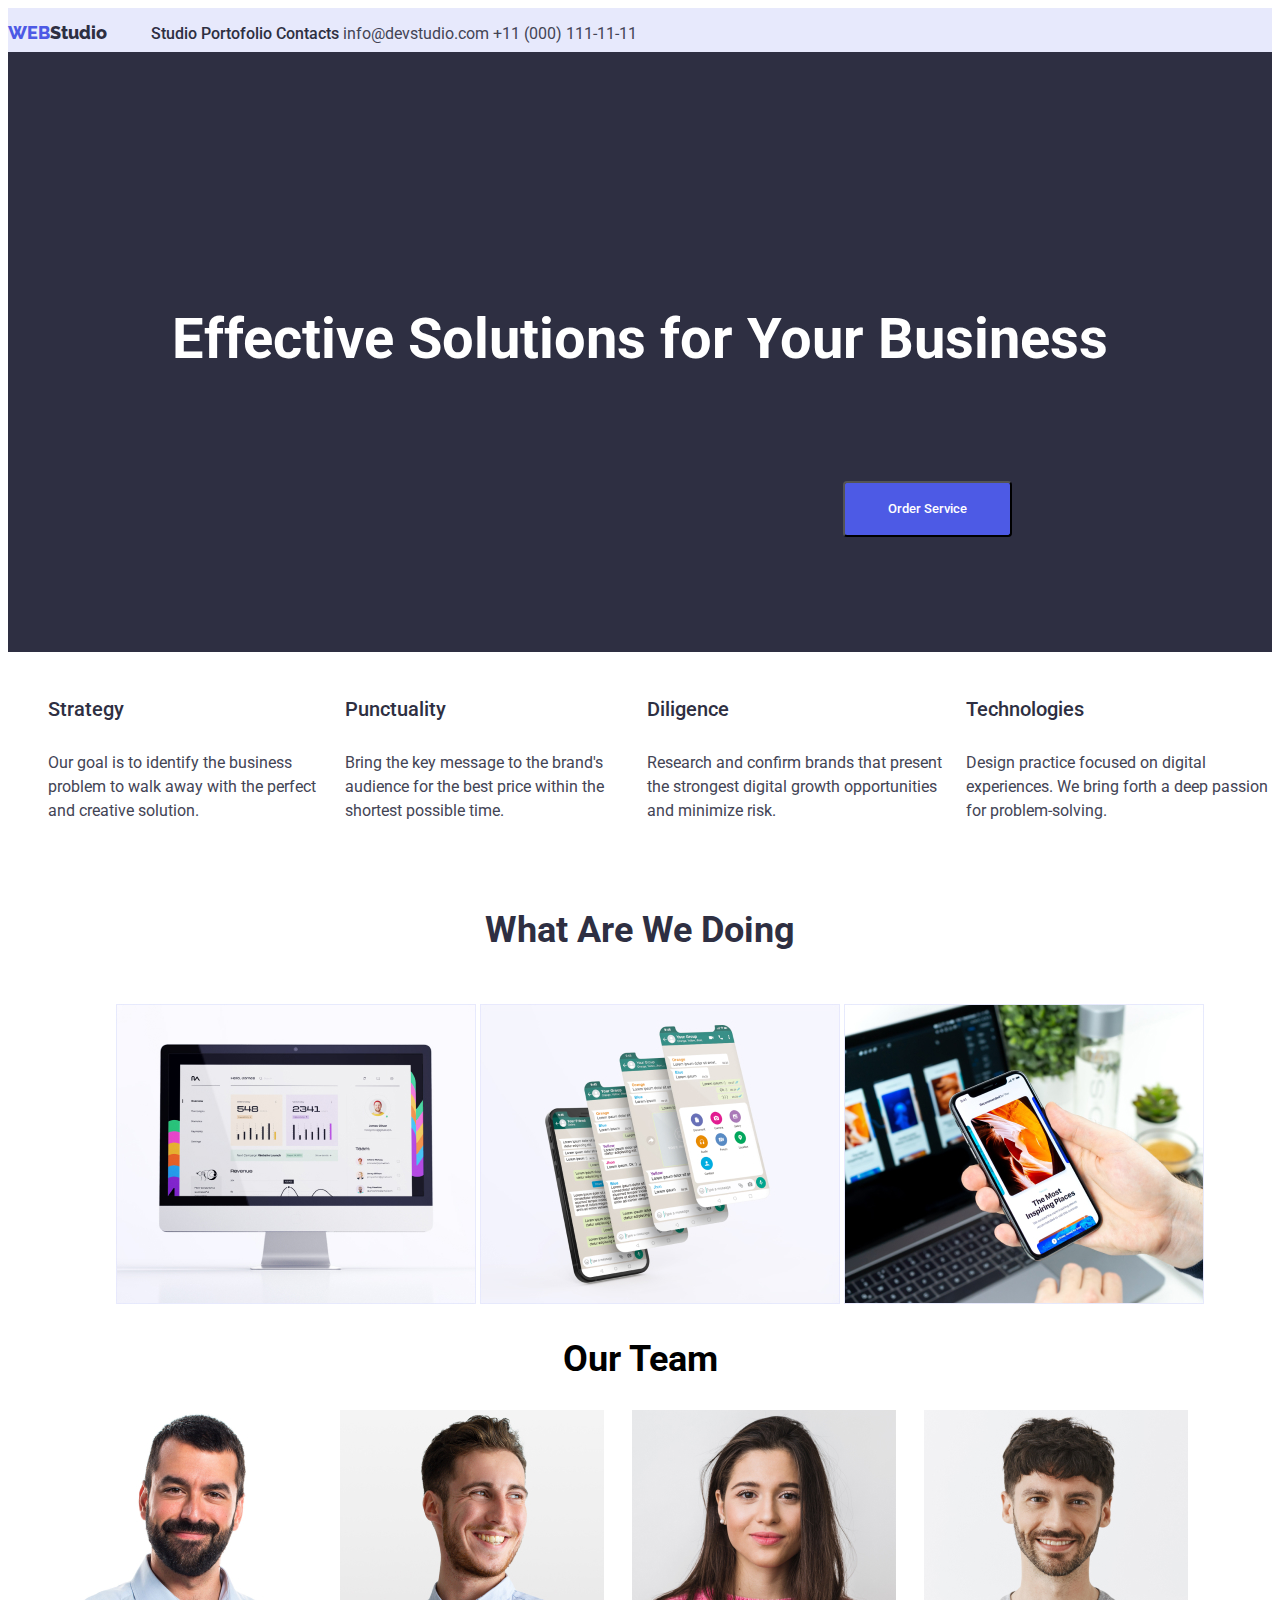
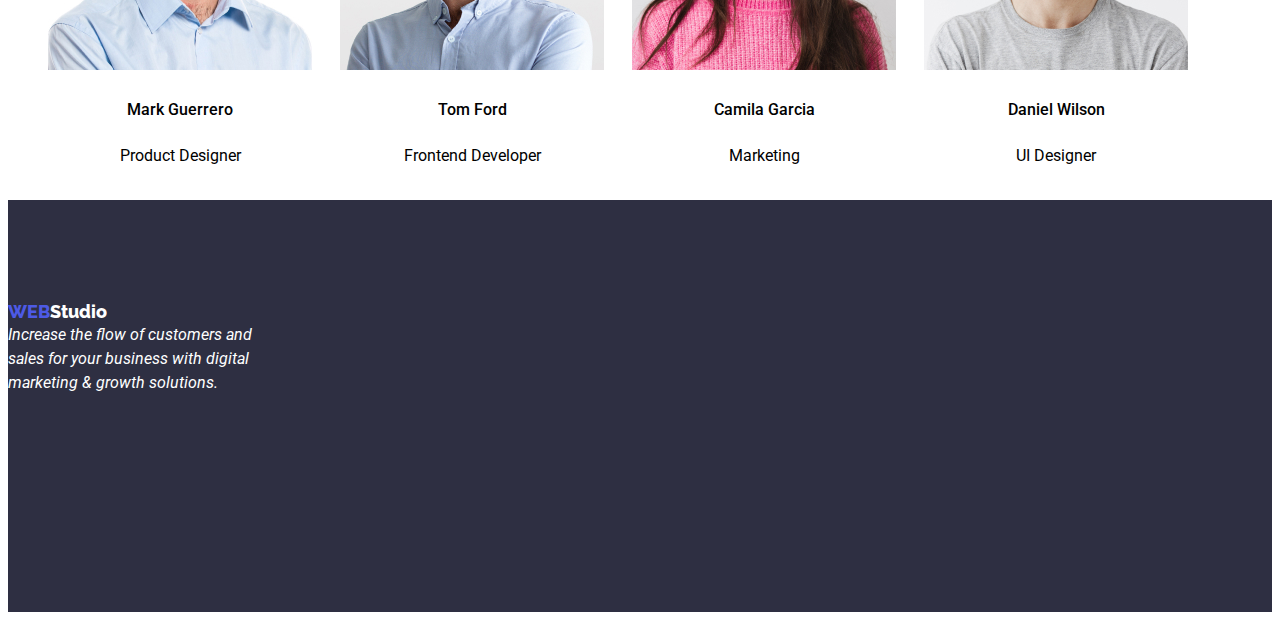
==== index.html @ 928545d5 "Initial commit" ====
<!DOCTYPE html>
<html>
<head>
<meta charset="UTF-8">
<meta name="viewport" content="width=device-width, initial-scale=1.0">
<title>Web Studio</title>
<link rel="preconnect" href="https://fonts.googleapis.com">
<link rel="preconnect" href="https://fonts.gstatic.com" crossorigin>
<link
    href="https://fonts.googleapis.com/css2?family=Raleway:ital,wght@0,100..900;1,100..900&family=Roboto:ital,wght@0,100;0,300;0,400;0,500;0,700;0,900;1,100;1,300;1,400;1,500;1,700;1,900&display=swap"
    rel="stylesheet">
<link rel="stylesheet" href="./styles/styles.css">

</head>

<body>
    <!-- Navbar section -->
    <header class="global-header">
        <a href="index.html" class="logo">Studio</a>
        <nav class="nav-bar">
            <ul class="nav-list">
                <li><a href="index.html">Studio</a></li>
                <li><a href="portofolio.html">Portofolio</a> </li>
                <li><a href="contacts.html">Contacts</a> </li>
            </ul>
        </nav>

        <a href="mailto:info@devstudio.com">info@devstudio.com</a>
        <a href="tel:+11(000)111-11-11">+11 (000) 111-11-11</a>
    </header>

    <main>
        <!-- Hero section -->
        <section class="hero-section">
            <h1>Effective Solutions
                for Your Business</h1>
            <button type="button" class="order-service">Order Service</button>
        </section>
        <!-- Section strenghts -->
        <section>
            <ul class="description-tab">
                <li>
                    <h4>Strategy</h4>
                    <p>
                        Our goal is to identify the business
                        problem to walk away with the perfect and creative solution.
                    </p>
                </li>
                <li>
                    <h4>Punctuality</h4>
                    <p>Bring the key message to the brand's audience for the best price within the shortest possible
                        time.
                    </p>
                </li>
                <li>
                    <h4>Diligence</h4>
                    <p>Research and confirm brands that present the strongest digital growth opportunities and minimize
                        risk.</p>
                </li>
                <li>
                    <h4>Technologies</h4>
                    <p>Design practice focused on digital experiences. We bring forth a deep passion for
                        problem-solving.
                    </p>
                </li>
            </ul>
        </section>

   

    <!--What are we doing-->
<section>
    <h2 class="what-we-do">What Are We Doing</h2>
    <ul class="what-we-do-pics">
        <li><img src="images/img 1.jpg" alt="Imagine 1" width="360"></li>
        <li><img src="images/img 2.jpg" alt="Imagine 2" width="360"></li>
        <li><img src="images/img 3.jpg" alt="Imagine 3" width="360"></li>

    </ul>
</section>

<!--Our Team Section-->

    <section>
        <h2 class="our-team">Our Team</h2>
        <ul class="our-team-pics">
            <li>
                <img src="images/Team Card 1.jpg" alt="An image of the product designer" width="264">
                <h4>Mark Guerrero</h4>
                <p>Product Designer</p>
            </li>
            <li>
                <img src="images/Team Card 2.jpg" alt="An image of the frontend developer" width="264">
                <h4>Tom Ford</h4>
                <p>Frontend Developer</p>
            </li>
            <li>
                <img src="images/Team Card 3.jpg" alt="An image of one of the marketing employees" width="264">
                <h4>Camila Garcia</h4>
                <p>Marketing</p>
            </li>
            <li>
                <img src="images/Team Card 4.jpg" alt="An image of the ux designer" width="264">
                <h4>Daniel Wilson</h4>
                <p>UI Designer</p>
            </li>
        </ul>
    </section>
    </main>

        <!--Footer Section-->
    
<footer class="footer">
    <a href="index.html" class="logo-footer">Studio</a>
    <address class="address">Increase the flow of customers and <br> sales for your business with digital <br>
        marketing & growth solutions.
    </address>
</footer>
</body>

</html>
---- styles/styles.css ----
:root {
    --subtitle-color: #2E2F42;
    --text-color: #434455;
    --title-font-family: "Roboto",
        sans-serif;
    --logo-font-family: "Raleway",
        sans-serif;

    button[type="button"] {
        cursor: pointer;
    }

    .logo::before {
        content: "WEB";
        color: #4D5AE5;
        font-family: var(--logo-font-family);
        font-weight: 800;
        font-size: 18px;
    }

    .logo {
        font-family: var(--logo-font-family);
        font-weight: 800;
        color: #2E2F42;
        line-height: 1, 31;
        font-size: 18px;
    }
}

a {
    text-decoration: none;
}

body {
    font-family: var(--title-font-family);
}

h1,
h2 {
    font-weight: 700;
}

h4 {
    font-weight: 500;
}

/* NAV STYLING */
.nav-bar {
    list-style: none;
    font-weight: 500;
    color: var(--subtitle-color);
    display: inline-block;
}

.nav-list li {
    list-style: none;
    display: inline-block;
    line-height: 1, 5;
}

[href$=".html"]:hover {
    color: #404BBF;
}

[href$=".html"]:focus {
    color: #404BBF;
}

/* PHONE AND EMAIL COLOR */
.global-header>a {
    color: var(--text-color);
    line-height: 1.5;
}

.global-header>a:hover {
    color: #404BBF;
}

.global-header>a:focus {
    color: #404BBF;
}

/* Background color for hero section */
.hero-section {
    background-color: #2E2F42;
    height: 600px;
}

.hero-section>h1 {
    color: #ffffff;
    text-align: center;
    padding-top: 182px;
    font-size: 56px;
    line-height: 3.75;
}

.global-header {
    background-color: #E7E9FC;
    border: 1px;
    margin-bottom: -45px;
}

[href$=".html"] {
    color: var(--subtitle-color);
}

.order-service {
    font-family: var(--title-font-family);
    font-weight: 500;
    background-color: #4D5AE5;
    border-radius: 4px;
    width: 169px;
    height: 56px;
    text-align: center;
    color: #ffffff;
    margin-left: 835px;
    font-weight: 500;
    line-height: 1.5;
}

.order-service:hover {
    background-color: #E7E9FC;
    color: #4D5AE5;
}

.description-tab {
    list-style: none;
    line-height: 1.5;
    display: inline-flex;
}

.description-tab>li>h4 {
    color: var(--subtitle-color);
    font-size: 20px;
}

.description-tab>li>p {
    color: var(--text-color);
}

.what-we-do {
    text-align: center;
    color: var(--subtitle-color);
    line-height: 2.5;
    font-size: 36px;
}

.what-we-do-pics {
    list-style: none;
    text-align: center
}

.what-we-do-pics li {
    display: inline-block;
}

.our-team {
    text-align: center;
    font-size: 36px;
}

.our-team-pics {
    list-style: none;
    line-height: 1.5;
}

.our-team-pics>li {
    text-align: center;
    display: inline-block;
    padding-right: 24px;
    align-items: center;
}

.address {
    line-height: 1.5;
    color: #ffffff;
}

.footer {
    background-color: #2E2F42;
    height: 312px;
    padding-top: 100px;
}

.logo-footer::before {
    content: "WEB";
    color: #4D5AE5;
    font-family: var(--logo-font-family);
    font-weight: 800;
    font-size: 18px;
}

.logo-footer {
    font-family: var(--logo-font-family);
    font-weight: 800;
    color: #ffffff;
    line-height: 1.31;
    font-size: 18px;
}

/* Portofolio only */
.portofolio-buttons {
    text-align: center;
}

.portofolio-buttons>li {
    list-style: none;
}

/* Image list */

.portofolio-list-one {
    list-style: none;
    display: flex;
}

.portofolio-list-one>li>h4 {
    color: var(--subtitle-color);
    font-size: 20px;
    line-height: 1.5;
}

.portofolio-list-one>li>p {
    color: var(--text-color);
    line-height: 1.5;
}

.portofolio-list-two {
    list-style: none;
    display: flex;
}

.portofolio-list-two>li>h4 {
    color: var(--subtitle-color);
    font-size: 20px;
    line-height: 1.5;
}

.portofolio-list-two>li>p {
    color: var(--text-color);
    line-height: 1.5;
}

.portofolio-list-three {
    list-style: none;
    display: flex;
}

.portofolio-list-three>li>h4 {
    color: var(--subtitle-color);
    font-size: 20px;
    line-height: 1.5;
}

.portofolio-list-three>li>p {
    color: var(--text-color);
    line-height: 1.5;
}

.filters {
    margin-top: 50px;
}

.all-button {
    font-family: var(--title-font-family);
    text-align: center;
    background-color: #E7E9FC;
    width: 69px;
    height: 48px;
    border-radius: 4px;
    border: 1px;
    padding: 12px, 24px;
    color: #4D5AE5;
    font-weight: 500;
    font-size: 16px;
    line-height: 1.5;
}

.all-button:hover {
    background-color: #404BBF;
    color: #ffffff;
}

.web-button {
    font-family: var(--title-font-family);
    text-align: center;
    background-color: #E7E9FC;
    width: 116px;
    height: 48px;
    border-radius: 4px;
    border: 1px;
    padding: 12px, 24px;
    color: #4D5AE5;
    font-weight: 500;
    font-size: 16px;
    line-height: 1.5;
}

.web-button:hover {
    background-color: #404BBF;
    color: #ffffff;
}

.app-button {
    font-family: var(--title-font-family);
    text-align: center;
    background-color: #E7E9FC;
    width: 78px;
    height: 48px;
    border-radius: 4px;
    border: 1px;
    padding: 12px, 24px;
    color: #4D5AE5;
    font-weight: 500;
    font-size: 16px;
    line-height: 1.5;
}

.app-button:hover {
    background-color: #404BBF;
    color: #ffffff;
}

.design-button {
    font-family: var(--title-font-family);
    text-align: center;
    background-color: #E7E9FC;
    width: 101px;
    height: 48px;
    border-radius: 4px;
    border: 1px;
    padding: 12px, 24px;
    color: #4D5AE5;
    font-weight: 500;
    font-size: 16px;
    line-height: 1.5;
}

.design-button:hover {
    background-color: #404BBF;
    color: #ffffff;
}

.marketing-button {
    font-family: var(--title-font-family);
    text-align: center;
    background-color: #E7E9FC;
    width: 126px;
    height: 48px;
    border-radius: 4px;
    border: 1px;
    padding: 12px, 24px;
    color: #4D5AE5;
    font-weight: 500;
    font-size: 16px;
    line-height: 1.5;
}

.marketing-button:hover {
    background-color: #404BBF;
    color: #ffffff;
}
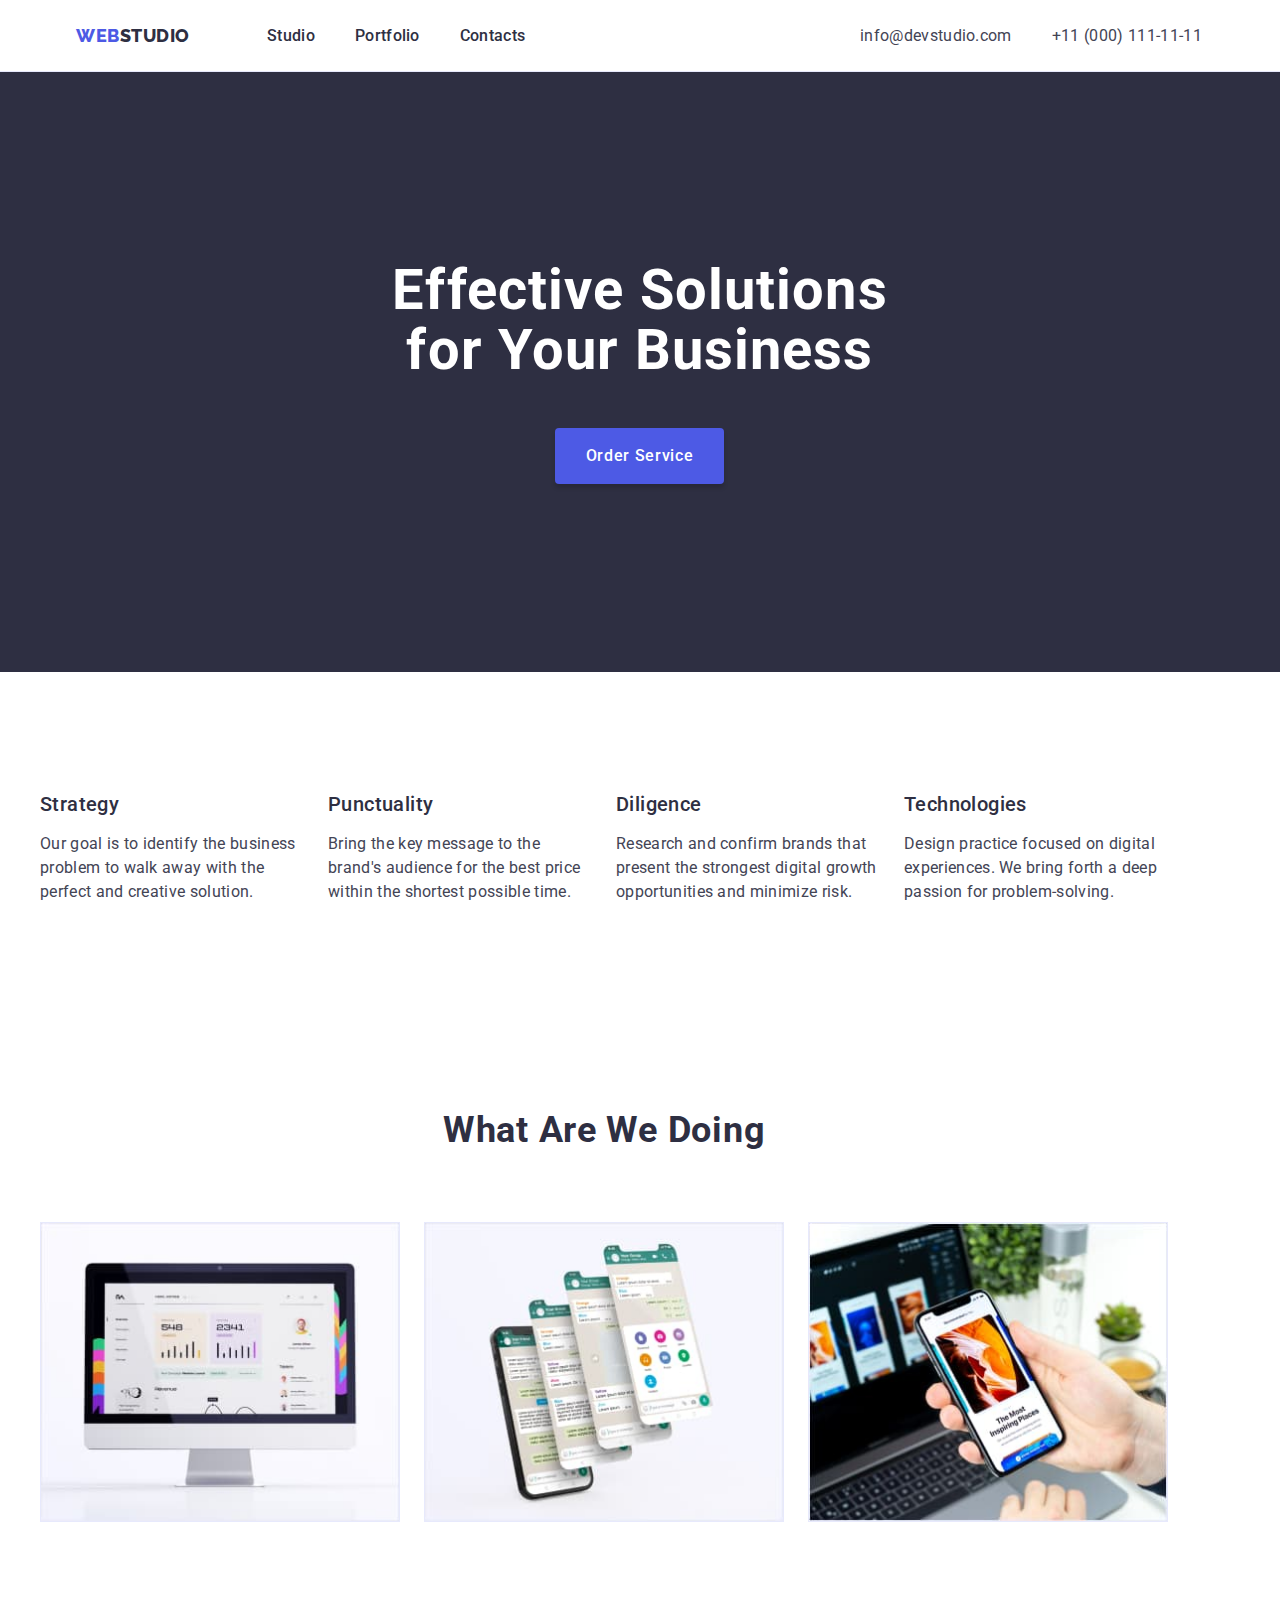
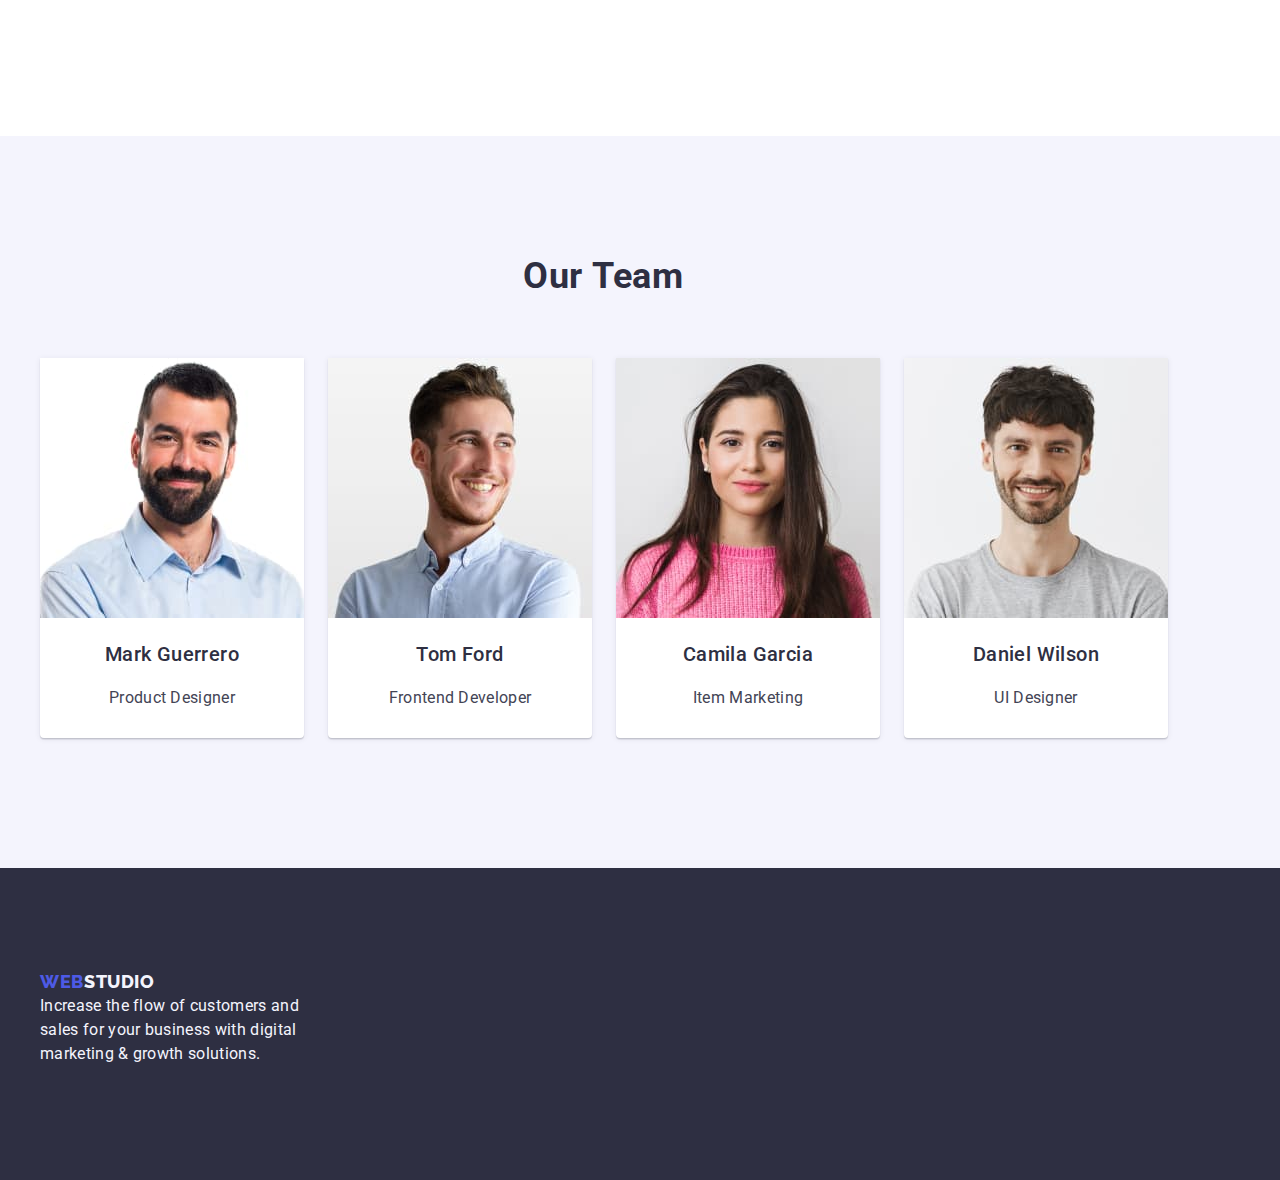
==== commit d654ec7a: "Summary (required)" ====
--- a/index.html
+++ b/index.html
@@ -1,121 +1,240 @@
 <!DOCTYPE html>
-<html>
-<head>
-<meta charset="UTF-8">
-<meta name="viewport" content="width=device-width, initial-scale=1.0">
-<title>Web Studio</title>
-<link rel="preconnect" href="https://fonts.googleapis.com">
-<link rel="preconnect" href="https://fonts.gstatic.com" crossorigin>
-<link
-    href="https://fonts.googleapis.com/css2?family=Raleway:ital,wght@0,100..900;1,100..900&family=Roboto:ital,wght@0,100;0,300;0,400;0,500;0,700;0,900;1,100;1,300;1,400;1,500;1,700;1,900&display=swap"
-    rel="stylesheet">
-<link rel="stylesheet" href="./styles/styles.css">
-
-</head>
-
-<body>
-    <!-- Navbar section -->
-    <header class="global-header">
-        <a href="index.html" class="logo">Studio</a>
-        <nav class="nav-bar">
-            <ul class="nav-list">
-                <li><a href="index.html">Studio</a></li>
-                <li><a href="portofolio.html">Portofolio</a> </li>
-                <li><a href="contacts.html">Contacts</a> </li>
-            </ul>
-        </nav>
-
-        <a href="mailto:info@devstudio.com">info@devstudio.com</a>
-        <a href="tel:+11(000)111-11-11">+11 (000) 111-11-11</a>
+<html lang="en">
+  <head>
+    <meta charset="UTF-8" />
+    <meta name="viewport" content="width=device-width, initial-scale=1.0" />
+    <link
+      rel="stylesheet"
+      href="https://cdnjs.cloudflare.com/ajax/libs/modern-normalize/1.0.0/modern-normalize.min.css"
+    />
+    <link rel="preconnect" href="https://fonts.googleapis.com" />
+    <link rel="preconnect" href="https://fonts.gstatic.com" crossorigin />
+    <link
+      href="https://fonts.googleapis.com/css2?family=Roboto:wght@400;500;700;900&display=swap"
+      rel="stylesheet"
+    />
+    <link rel="preconnect" href="https://fonts.googleapis.com" />
+    <link rel="preconnect" href="https://fonts.gstatic.com" crossorigin />
+    <link
+      rel="stylesheet"
+      href="https://cdnjs.cloudflare.com/ajax/libs/modern-normalize/2.0.0/modern-normalize.min.css"
+      integrity="sha512-4xo8blKMVCiXpTaLzQSLSw3KFOVPWhm/TRtuPVc4WG6kUgjH6J03IBuG7JZPkcWMxJ5huwaBpOpnwYElP/m6wg=="
+      crossorigin="anonymous"
+      referrerpolicy="no-referrer"
+    />
+    <link
+      href="https://fonts.googleapis.com/css2?family=Raleway:wght@800&display=swap"
+      rel="stylesheet"
+    />
+    <link rel="stylesheet" type="text/css" href="./css/styles.css" />
+    <title>Homework#2</title>
+  </head>
+  <body class="body">
+    <!-- Top Line -->
+
+    <header>
+      <section class="top-line">
+        <div class="container">
+          <span class="logo">
+            <a class="web-logo" href="index.html" type="button">WEB</a>
+            <a class="studio-logo" href="index.html" type="button">STUDIO</a>
+          </span>
+          <nav>
+            <span class="nav-menu">
+              <a class="nav-studio" href="index.html" type="button">Studio</a>
+              <a class="nav-portfolio" href="portfolio.html" type="button"
+                >Portfolio</a
+              >
+              <a class="nav-contacts" href="" type="button">Contacts</a>
+            </span>
+          </nav>
+          <span class="email-phone">
+            <a href="" class="email">info@devstudio.com</a>
+            <a href="" class="phone">+11 (000) 111-11-11</a>
+          </span>
+        </div>
+      </section>
     </header>
-
     <main>
-        <!-- Hero section -->
-        <section class="hero-section">
-            <h1>Effective Solutions
-                for Your Business</h1>
-            <button type="button" class="order-service">Order Service</button>
-        </section>
-        <!-- Section strenghts -->
-        <section>
-            <ul class="description-tab">
-                <li>
-                    <h4>Strategy</h4>
-                    <p>
-                        Our goal is to identify the business
-                        problem to walk away with the perfect and creative solution.
-                    </p>
-                </li>
-                <li>
-                    <h4>Punctuality</h4>
-                    <p>Bring the key message to the brand's audience for the best price within the shortest possible
-                        time.
-                    </p>
-                </li>
-                <li>
-                    <h4>Diligence</h4>
-                    <p>Research and confirm brands that present the strongest digital growth opportunities and minimize
-                        risk.</p>
-                </li>
-                <li>
-                    <h4>Technologies</h4>
-                    <p>Design practice focused on digital experiences. We bring forth a deep passion for
-                        problem-solving.
-                    </p>
-                </li>
-            </ul>
-        </section>
-
-   
-
-    <!--What are we doing-->
-<section>
-    <h2 class="what-we-do">What Are We Doing</h2>
-    <ul class="what-we-do-pics">
-        <li><img src="images/img 1.jpg" alt="Imagine 1" width="360"></li>
-        <li><img src="images/img 2.jpg" alt="Imagine 2" width="360"></li>
-        <li><img src="images/img 3.jpg" alt="Imagine 3" width="360"></li>
-
-    </ul>
-</section>
-
-<!--Our Team Section-->
-
-    <section>
-        <h2 class="our-team">Our Team</h2>
-        <ul class="our-team-pics">
-            <li>
-                <img src="images/Team Card 1.jpg" alt="An image of the product designer" width="264">
-                <h4>Mark Guerrero</h4>
-                <p>Product Designer</p>
-            </li>
-            <li>
-                <img src="images/Team Card 2.jpg" alt="An image of the frontend developer" width="264">
-                <h4>Tom Ford</h4>
-                <p>Frontend Developer</p>
-            </li>
-            <li>
-                <img src="images/Team Card 3.jpg" alt="An image of one of the marketing employees" width="264">
-                <h4>Camila Garcia</h4>
-                <p>Marketing</p>
-            </li>
-            <li>
-                <img src="images/Team Card 4.jpg" alt="An image of the ux designer" width="264">
-                <h4>Daniel Wilson</h4>
-                <p>UI Designer</p>
-            </li>
-        </ul>
-    </section>
+      <!-- hero image -->
+
+      <section title="hero-image" class="hero-image">
+        <div class="container">
+          <section class="section94px">
+            <h1 class="hero-title">
+              Effective Solutions<br />
+              for Your Business
+            </h1>
+            <div class="button">
+              <button type="button" class="order-service">Order Service</button>
+            </div>
+          </section>
+        </div>
+      </section>
+
+      <!-- Section 1 & 2 -->
+      <section class="section1-2">
+        <div class="container">
+          <section class="section94px">
+            <section class="section1" title="Section1">
+              <span class="feature1">
+                <h3 class="strategy">Strategy</h3>
+                <p class="text-strategy">
+                  Our goal is to identify the business problem to walk away with
+                  the perfect and creative solution.
+                </p>
+              </span>
+              <span class="feature2">
+                <h3 class="punctuality">Punctuality</h3>
+                <p class="text-punctuality">
+                  Bring the key message to the brand's audience for the best
+                  price within the shortest possible time.
+                </p>
+              </span>
+              <span class="feature3">
+                <h3 class="diligence">Diligence</h3>
+                <p class="text-diligence">
+                  Research and confirm brands that present the strongest digital
+                  growth opportunities and minimize risk.
+                </p>
+              </span>
+              <span class="feature4">
+                <h3 class="tehnologies">Technologies</h3>
+                <p class="text-tehnologies">
+                  Design practice focused on digital experiences. We bring forth
+                  a deep passion for problem-solving.
+                </p>
+              </span>
+            </section>
+
+            <!-- Section 2 -->
+
+            <section title="Section2" class="section2">
+              <h2 class="Section2-title">What are we doing</h2>
+              <div class="technology-pictures">
+                <div class="img-1">
+                  <img
+                    class="size-pictures"
+                    src="./images/1.jpg"
+                    alt="Rectangle-71"
+                    width="360"
+                    height="300"
+                  />
+                </div>
+                <div class="img-2">
+                  <img
+                    class="size-pictures"
+                    src="./images/2.jpg"
+                    alt="Rectangle-71"
+                    width="360"
+                    height="300"
+                  />
+                </div>
+                <div class="img-3">
+                  <img
+                    class="size-pictures"
+                    src="./images/3.jpg"
+                    alt="Rectangle-71"
+                    width="360"
+                    height="300"
+                  />
+                </div>
+              </div>
+            </section>
+          </section>
+        </div>
+      </section>
+
+      <!-- Section 3 -->
+
+      <section class="section3" title="section3">
+        <div class="container">
+          <section class="section94px">
+            <div class="title1">
+              <h2 class="our-team">Our Team</h2>
+            </div>
+            <div class="pepole">
+              <ul>
+                <li class="team-card1">
+                  <img
+                    class="img"
+                    src="./images/4.jpg"
+                    alt="Mark-Guerrero"
+                    width="264"
+                    height="260"
+                  />
+                  <h3 class="name">Mark Guerrero</h3>
+                  <p class="job-description">Product Designer</p>
+                </li>
+              </ul>
+              <ul>
+                <li class="team-card2">
+                  <img
+                    class="img"
+                    src="./images/5.jpg"
+                    alt="Tom-Ford"
+                    width="264"
+                    height="260"
+                  />
+                  <h3 class="name">Tom Ford</h3>
+                  <p class="job-description">Frontend Developer</p>
+                </li>
+              </ul>
+              <ul>
+                <li class="team-card3">
+                  <img
+                    class="img"
+                    src="./images/6.jpg"
+                    alt="Camila-Garcia"
+                    width="264"
+                    height="260"
+                  />
+                  <h3 class="name">Camila Garcia</h3>
+                  <p class="job-description">Item Marketing</p>
+                </li>
+              </ul>
+              <ul>
+                <li class="team-card4">
+                  <img
+                    class="img"
+                    src="./images/7.jpg"
+                    alt="Daniel-Wilson"
+                    width="264"
+                    height="260"
+                  />
+                  <h3 class="name">Daniel Wilson</h3>
+                  <p class="job-description">UI Designer</p>
+                </li>
+              </ul>
+            </div>
+          </section>
+        </div>
+      </section>
     </main>
 
-        <!--Footer Section-->
-    
-<footer class="footer">
-    <a href="index.html" class="logo-footer">Studio</a>
-    <address class="address">Increase the flow of customers and <br> sales for your business with digital <br>
-        marketing & growth solutions.
-    </address>
-</footer>
-</body>
-
+    <!-- Footer -->
+
+    <footer>
+      <section class="footer">
+        <div class="container">
+          <section class="section94px">
+            <div class="logo-text">
+              <span class="logo-footer">
+                <a class="web-footer" href="index.html" type="button">WEB</a>
+                <a class="studio-footer" href="index.html" type="button"
+                  >STUDIO</a
+                >
+              </span>
+              <div class="text-footer">
+                <p class="text5">
+                  Increase the flow of customers and sales for your business
+                  with digital marketing & growth solutions.
+                </p>
+              </div>
+            </div>
+          </section>
+        </div>
+      </section>
+    </footer>
+  </body>
 </html>
--- a/css/styles.css
+++ b/css/styles.css
@@ -0,0 +1,726 @@
+.body{
+background: #fff;
+}
+ul,a, h1,h3{
+    padding-inline-start: 94px 0px;
+}
+
+.container{
+    width: 1200px;
+    position: absolute;
+    display: flex;
+    left: 50%;
+    transform: translate( -50%);
+    justify-content: center;
+    
+}
+
+.section94px{
+    padding: 94px 0px;
+    /* height: auto; */
+}
+
+.top-line>.container {
+    height: 72px;
+}
+
+.hero-image>.container{
+height: 600px;
+}
+
+/*NAV MENU -- TOP LINE*/
+
+.top-line{
+width: auto;
+height: 72px;
+background: #fff;
+border-bottom: 1px solid #e7e9fc;
+display: flex;
+align-items: center;
+/* position: fixed; */
+
+}
+
+.logo{
+padding-top: 24px;
+display: flex;
+align-items: center;
+justify-content: flex-start;
+flex-direction: row;
+gap: 0px;
+width: 115px;
+height: 48px;
+position: relative;
+}
+
+.web-logo{
+font-family: "Raleway", sans-serif;
+font-weight: 800;
+font-size: 18px;
+line-height: 21px; 
+line-height: 1.16667;
+letter-spacing: 0.03em;
+text-transform: uppercase;
+color: #4d5ae5;
+
+}
+
+.studio-logo{
+font-family: "Raleway", sans-serif;
+font-weight: 800;
+font-size: 18px;
+line-height: 21px; 
+line-height: 1.16667;
+letter-spacing: 0.03em;
+text-transform: uppercase;
+color: #2e2f42;
+}
+    
+.nav-menu{
+display: flex;
+align-items: flex-start;
+justify-content: flex-start;
+flex-direction: row;
+gap: 40px;
+width: 337px;
+height: 48px;
+padding-left: 76px;
+padding-top: 24px;
+}
+
+.nav-studio, .nav-portfolio, .nav-contacts {
+font-family: "Roboto", sans-serif;
+font-weight: 500;
+font-size: 16px;
+line-height: 24px;
+line-height: 1.5;
+letter-spacing: 0.02em;
+color: #2e2f42;
+}
+
+.email-phone{
+align-items: flex-start;
+justify-content: flex-start;
+flex-direction: row;
+width: 676px;
+height: 48px;
+display: flex;
+position: relative;
+padding-left: 332px;
+padding-top: 24px;
+}
+
+.email{
+font-family: "Roboto", sans-serif;
+font-weight: 400;
+font-size: 16px;
+line-height: 24px; 
+line-height: 1.5;
+letter-spacing: 0.02em;
+color: #434455;
+}
+
+.phone{
+font-family: "Roboto", sans-serif;
+font-weight: 400;
+font-size: 16px;
+line-height: 24px; 
+line-height: 1.5;
+letter-spacing: 0.02em;
+color: #434455;
+padding-left: 40px;
+}
+
+.top-line a:hover,
+header.top-line a:focus {
+color: rgb(0, 0, 255);
+}
+
+a {
+text-decoration: none;
+}
+
+/* --HERO IMAGE-- */
+
+.hero-image{
+width: auto;
+height: 600px;
+background: var(--NAVY-BLUE, #2E2F42);
+flex-shrink: 0; 
+ 
+}
+
+.hero-image>.container{
+    display: block;
+}
+
+.button {
+/* display: flex; */
+width: 684px;
+height: 104px;
+padding-top: 48px;
+padding-left: 515px;
+padding-bottom: 150px;
+
+}
+
+
+
+.order-service {
+font-family: "Roboto", sans-serif;
+font-weight: 500;
+font-size: 16px;
+font-style: normal;
+line-height: 24px;
+letter-spacing: 0.04em;
+color: var(--WHITE, #FFF);
+background: #4d5ae5;
+border: none;
+cursor: pointer;
+border-radius: 4px;
+gap: 10px;
+box-shadow: 0 4px 4px 0 rgba(0, 0, 0, 0.15);
+align-items: center;
+justify-content: center;
+width: 169px;
+height: 56px;
+}
+
+.hero-title{  
+margin: 0px; 
+font-family: "Roboto", sans-serif;
+font-weight: 700;
+font-size: 56px;
+font-style: normal;
+line-height: 60px;
+letter-spacing: 0.02em;
+text-align: center;
+color: var(--WHITE, #FFF);
+padding-top: 94px;
+}
+
+/*SECTION 1 & 2*/
+
+.section1-2{
+    height: 1064px;
+    width: auto;
+    padding-bottom:26px;
+}
+
+.section1-2>.container{
+    display: block;
+} 
+
+.section1{
+width: 1128px;
+height: 224px;
+padding-top: 26px;
+
+display: flex;
+}
+
+.feature1, .feature2, .feature3, .feature4{
+align-items: flex-start;
+justify-content: flex-start;
+flex-direction: column;
+gap: 8px;
+width: 264px;
+height: 104px;
+}
+
+.feature2,
+.feature3,
+.feature4{
+margin-left: 24px;
+}
+
+.strategy, .punctuality, .diligence, .tehnologies{
+font-family: "Roboto", sans-serif;
+font-weight: 500;
+font-size: 20px;
+font-style: normal;
+line-height: 24px; 
+letter-spacing: 0.02em;
+color: var(--NAVY-BLUE, #2E2F42);
+margin: 0px; 
+}
+
+.text-strategy,
+.text-punctuality,
+.text-diligence,
+.text-tehnologies{
+font-family: "Roboto", sans-serif;
+font-weight: 400;
+font-size: 16px;
+font-style: normal;
+line-height: 24px; 
+letter-spacing: 0.02em;
+color: var(--SLATE, #434455); 
+}
+
+/*SECTION 2*/
+
+.section2{
+width: 1128px;
+height: 652px;
+flex-shrink: 0;
+padding-top: 120px;
+
+padding: bottom 26px;   
+}
+
+.Section2-title{
+font-family: "Roboto", sans-serif;
+font-weight: 1103;
+font-size: 36px;
+font-style: normal;
+line-height: 40px; 
+letter-spacing: 0.02em;
+text-transform: capitalize;
+margin: 0px;
+color: var(--NAVY-BLUE, #2E2F42);
+padding-left: 403px;
+}
+
+.technology-pictures{
+width: 1128px;
+height: 372px;
+display: flex; 
+padding-top: 72px;      
+}
+
+.img-1, .img-2, .img-3{
+display: flex;
+align-items: flex-start;
+justify-content: flex-start;
+flex-direction: column;
+gap: 0px;
+width: 360px;
+height: 300px;
+}
+
+.img-2,
+.img-3{
+margin-left: 24px;
+}
+
+.size-pictures{
+border: 1px solid #e7e9fc;
+width: 360px;
+height: 300px;
+}
+
+/*SECTION 3 */
+
+.section3{
+width: auto;
+height: 732px;
+background: #f4f4fd;
+flex-shrink: 0;
+
+}
+
+.section3>.container{
+    display: block;
+    height: 732px;
+}
+
+.title1{
+display: flex;
+Width: 647px; 
+Height: 40px;
+padding-top: 26px;
+padding-left: 483px;
+}
+
+.our-team{
+font-family: "Roboto", sans-serif;
+font-weight: 700;
+font-size: 36px;
+font-style: normal;
+line-height: 40px; 
+letter-spacing: 0.02em;
+color: var(--NAVY-BLUE, #2E2F42);
+position: absolute;
+margin: 0px;
+}
+
+.pepole{
+width: 1128px;
+height: 452px;
+display: flex;
+padding-top: 72px;
+
+}
+
+ul {
+padding: 0;
+}
+
+.team-card1, .team-card2, .team-card3, .team-card4{ 
+list-style-type: none;
+align-items: center;
+justify-content: center;
+flex-direction: column;
+gap: 32px;
+border-radius: 0 0 4px 4px;
+padding: 0px 0px 32px 0px;
+width: 264px;
+height: 380px;
+box-shadow: 0 2px 1px 0 rgba(46, 47, 66, 0.08), 0 1px 1px 0 rgba(46, 47, 66, 0.16), 0 1px 6px 0 rgba(46, 47, 66, 0.08);
+background: #fff;   
+}
+
+.team-card2,
+.team-card3,
+.team-card4{
+margin-left: 24px;
+}
+
+.img{
+width: 264px;
+height: 260px;
+background: url(<path-to-image>), lightgray -97.034px -0.927px / 181.897% 251.37% no-repeat;  
+}
+
+
+.name{
+font-family: "Roboto", sans-serif;
+font-weight: 500;
+font-size: 20px;
+font-style: normal;
+line-height: 24px; 
+letter-spacing: 0.02em;
+text-align: center;
+color: var(--NAVY-BLUE, #2E2F42);   
+}
+
+.job-description{
+font-family: "Roboto", sans-serif;
+font-weight: 400;
+font-size: 16px;
+font-style: normal;
+line-height: 24px; 
+letter-spacing: 0.02em;
+text-align: center;
+color: var(--SLATE, #434455);
+}
+
+.section3 h3:hover,
+.section3 h3:focus,
+.section3 p:hover,
+.section3 p:focus {
+color: rgb(0, 0, 255);
+cursor: pointer;
+}
+
+/*FOOTER*/
+
+.footer{
+width: 100%;
+height: 312px;
+background: #2e2f42;
+flex-shrink: 0;
+}
+.footer>.container{
+    display: block;
+    height: 312px;
+}
+
+.logo-text{
+width: 264px;
+height: 118.5px;
+flex-shrink: 0;
+padding-top: 7.5px;
+}
+
+.logo-footer{
+display: flex;
+align-items: center;
+justify-content: flex-start;
+flex-direction: row;
+gap: 0px;
+width: 115px;
+height: 24px;  
+}
+
+.footer a:hover {
+color: rgb(0, 0, 255);    
+}
+
+.web-footer{
+font-family: "Raleway", sans-serif;
+font-weight: 800;
+font-size: 18px;
+font-style: normal;
+line-height: 21px; 
+letter-spacing: 0.03em;
+text-transform: uppercase;
+color: var(--IRIS, #4D5AE5);
+display: flex;
+width: 44px;
+height: 21px;
+flex-direction: column;
+justify-content: center;
+}
+
+.studio-footer{
+font-family: "Raleway", sans-serif;
+font-weight: 800;
+font-size: 18px;
+font-style: normal;
+line-height: 21px; 
+letter-spacing: 0.03em;
+text-transform: uppercase;
+color: var(--CLOUD, #F4F4FD);
+display: flex;
+width: 71px;
+height: 21px;
+flex-direction: column;
+justify-content: center
+}
+
+.text-footer1{
+width: 264px;
+height: 88px;
+padding-top: 16px;
+    
+}
+
+.text5{
+font-family: "Roboto", sans-serif;
+font-weight: 400;
+font-size: 16px;
+font-style: normal;
+line-height: 24px; 
+letter-spacing: 0.02em;
+color: var(--CLOUD, #F4F4FD);
+width: 264px;
+margin: 0px;  
+}
+
+/*PORTFOLIO CSS*/
+.portfolio-main{
+width: 100%;
+height: 1692px;
+
+}
+
+.portfolio-main>.container{
+    height: 1692px;
+    display: block;
+}
+.filters{
+display: flex;
+align-items: flex-start;
+justify-content: flex-start;
+flex-direction: row;
+gap: 24px;
+width: 857px;
+height: 50px;
+padding-top: 2px;
+padding-left: 271px;
+margin: 0;
+}
+
+.all-butoon{
+ font-family: "Roboto", sans-serif;
+    font-weight: 500;
+    font-size: 16px;
+    font-style: normal;
+    line-height: 24px;
+    letter-spacing: 0.04em;
+    color: #4D5AE5;
+    background: #f4f4fd;
+    border: none;
+    cursor: pointer;
+    border-radius: 4px;
+    gap: 10px;
+    box-shadow: 0 2px 2px 0 rgba(0, 0, 0, 0.12), 0 2px 1px 0 rgba(0, 0, 0, 0.08), 0 3px 1px 0 rgba(0, 0, 0, 0.1);
+    align-items: center;
+    justify-content: center;
+    width: 69px;
+    height: 48px;
+    padding: 0px;
+    z-index: 1;
+    position: absolute;
+    
+}
+
+ .mysvg {
+    
+transform: translateX(60px) translateY(45px);
+position: relative;
+z-index: 0;
+position: absolute;
+   
+}
+.btn1-position{
+  margin-left: 69px;  
+}
+
+.web-site{
+font-family: "Roboto", sans-serif;
+    font-weight: 500;
+    font-size: 16px;
+    font-style: normal;
+    line-height: 24px;
+    letter-spacing: 0.04em;
+    color: #4D5AE5;
+    background: #f4f4fd;
+    border: none;
+    cursor: pointer;
+    border-radius: 4px;
+    gap: 10px;
+    box-shadow: 0 2px 2px 0 rgba(0, 0, 0, 0.12), 0 2px 1px 0 rgba(0, 0, 0, 0.08), 0 3px 1px 0 rgba(0, 0, 0, 0.1);
+    align-items: center;
+    justify-content: center;
+    width: 116px;
+    height: 48px;
+    
+}
+
+.app{
+font-family: "Roboto", sans-serif;
+    font-weight: 500;
+    font-size: 16px;
+    font-style: normal;
+    line-height: 24px;
+    letter-spacing: 0.04em;
+    color: #4D5AE5;
+    background: #f4f4fd;
+    border: none;
+    cursor: pointer;
+    border-radius: 4px;
+    gap: 10px;
+    box-shadow: 0 2px 2px 0 rgba(0, 0, 0, 0.12), 0 2px 1px 0 rgba(0, 0, 0, 0.08), 0 3px 1px 0 rgba(0, 0, 0, 0.1);
+    align-items: center;
+    justify-content: center;
+    width: 78px;
+    height: 48px;
+}
+
+.desing{
+font-family: "Roboto", sans-serif;
+    font-weight: 500;
+    font-size: 16px;
+    font-style: normal;
+    line-height: 24px;
+    letter-spacing: 0.04em;
+    color: #4D5AE5;
+    background: #f4f4fd;
+    border: none;
+    cursor: pointer;
+    border-radius: 4px;
+    gap: 10px;
+    box-shadow: 0 2px 2px 0 rgba(0, 0, 0, 0.12), 0 2px 1px 0 rgba(0, 0, 0, 0.08), 0 3px 1px 0 rgba(0, 0, 0, 0.1);
+    align-items: center;
+    justify-content: center;
+    width: 101px;
+    height: 48px;
+}
+
+.marketing{
+font-family: "Roboto", sans-serif;
+    font-weight: 500;
+    font-size: 16px;
+    font-style: normal;
+    line-height: 24px;
+    letter-spacing: 0.04em;
+    color: #4D5AE5;
+    background: #f4f4fd;
+    border: none;
+    cursor: pointer;
+    border-radius: 4px;
+    gap: 10px;
+    box-shadow: 0 2px 2px 0 rgba(0, 0, 0, 0.12), 0 2px 1px 0 rgba(0, 0, 0, 0.08), 0 3px 1px 0 rgba(0, 0, 0, 0.1);
+    align-items: center;
+    justify-content: center;
+    width: 126px;
+    height: 48px;
+}
+
+/*Section row*/
+
+.row-1{
+width: 1128px;
+height: 492px;
+padding-top: 72px;
+    
+}
+
+.row-2{
+width: 1128px;
+    height: 468px;
+    
+    padding-top: 48px;
+}
+
+.row-3{
+width: 1128px;
+    height: 494px;
+    
+    padding-top: 48px;
+    padding-bottom: 26px;
+}
+
+.row-1, .row-2, .row-3, li{
+list-style-type: none;
+}
+
+.project-card1{
+display: flex;
+}
+ 
+.project-card2 {
+border: 1px solid #e7e9fc;
+    width: 360px;
+    height: 420px;
+    background: #fff;
+      
+}
+
+.project-card1 .project-card2:nth-child(2),
+.project-card1 .project-card2:nth-child(3) {
+    margin-left: 24px;
+}
+
+.card-content1, .card-content2, .card-content3{
+    align-items: flex-start;
+    justify-content: center;
+    flex-direction: column;
+    gap: 8px;
+    margin-top: 32px;
+    width: 360px;
+    height: 56px;
+        
+}
+
+.footer-title{
+font-family: "Roboto", sans-serif;
+    font-weight: 500;
+    font-size: 20px;
+
+    line-height: 24px; 
+    line-height: 1.2;
+    letter-spacing: 0.02em;
+    color: #2e2f42;
+    margin: 0px;
+}
+
+.footer-pharagraf{
+font-family: "Roboto", sans-serif;
+    font-weight: 400;
+    font-size: 16px;
+
+    line-height: 24px; 
+    line-height: 1.5;
+    letter-spacing: 0.02em;
+    color: #434455;
+    margin: 0px;
+}
+
+.img-portfolio1, .img-portfolio2, .img-portfolio3{
+width: 360px;
+    height: 300px;
+}
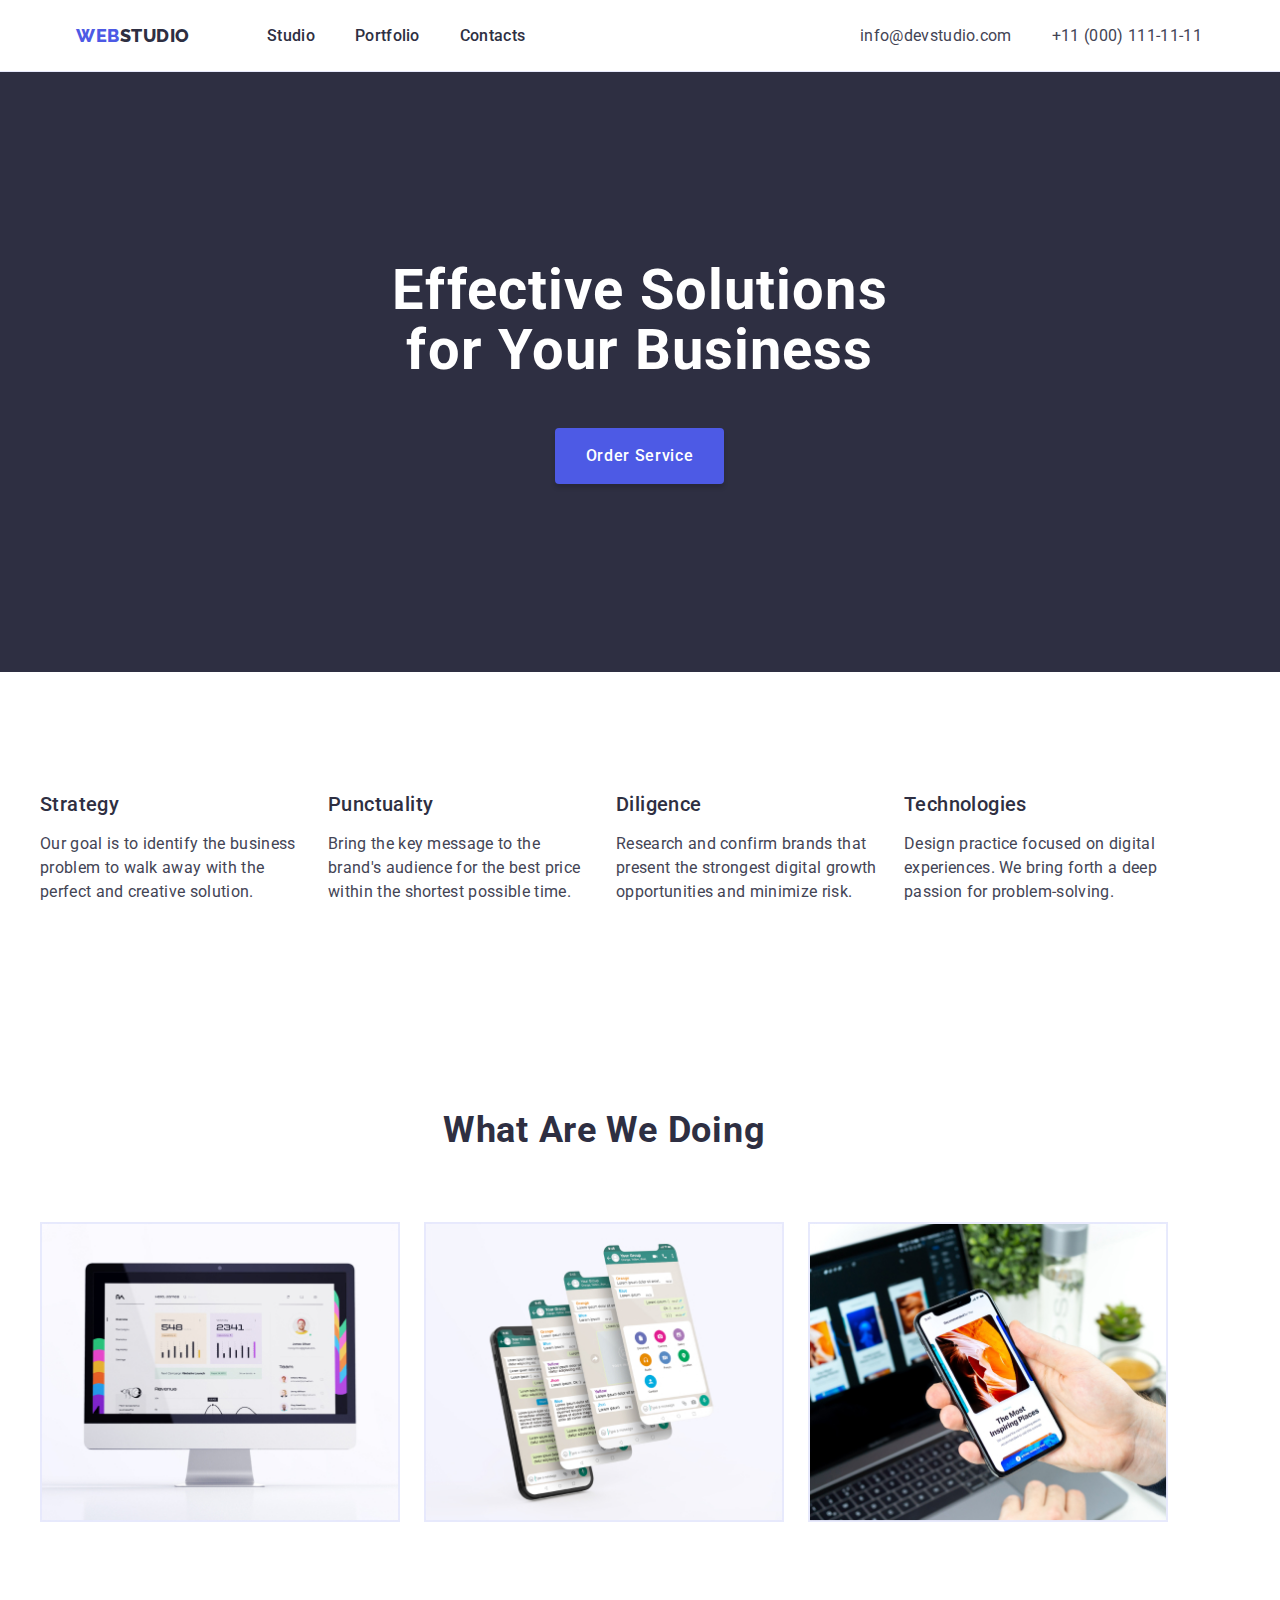
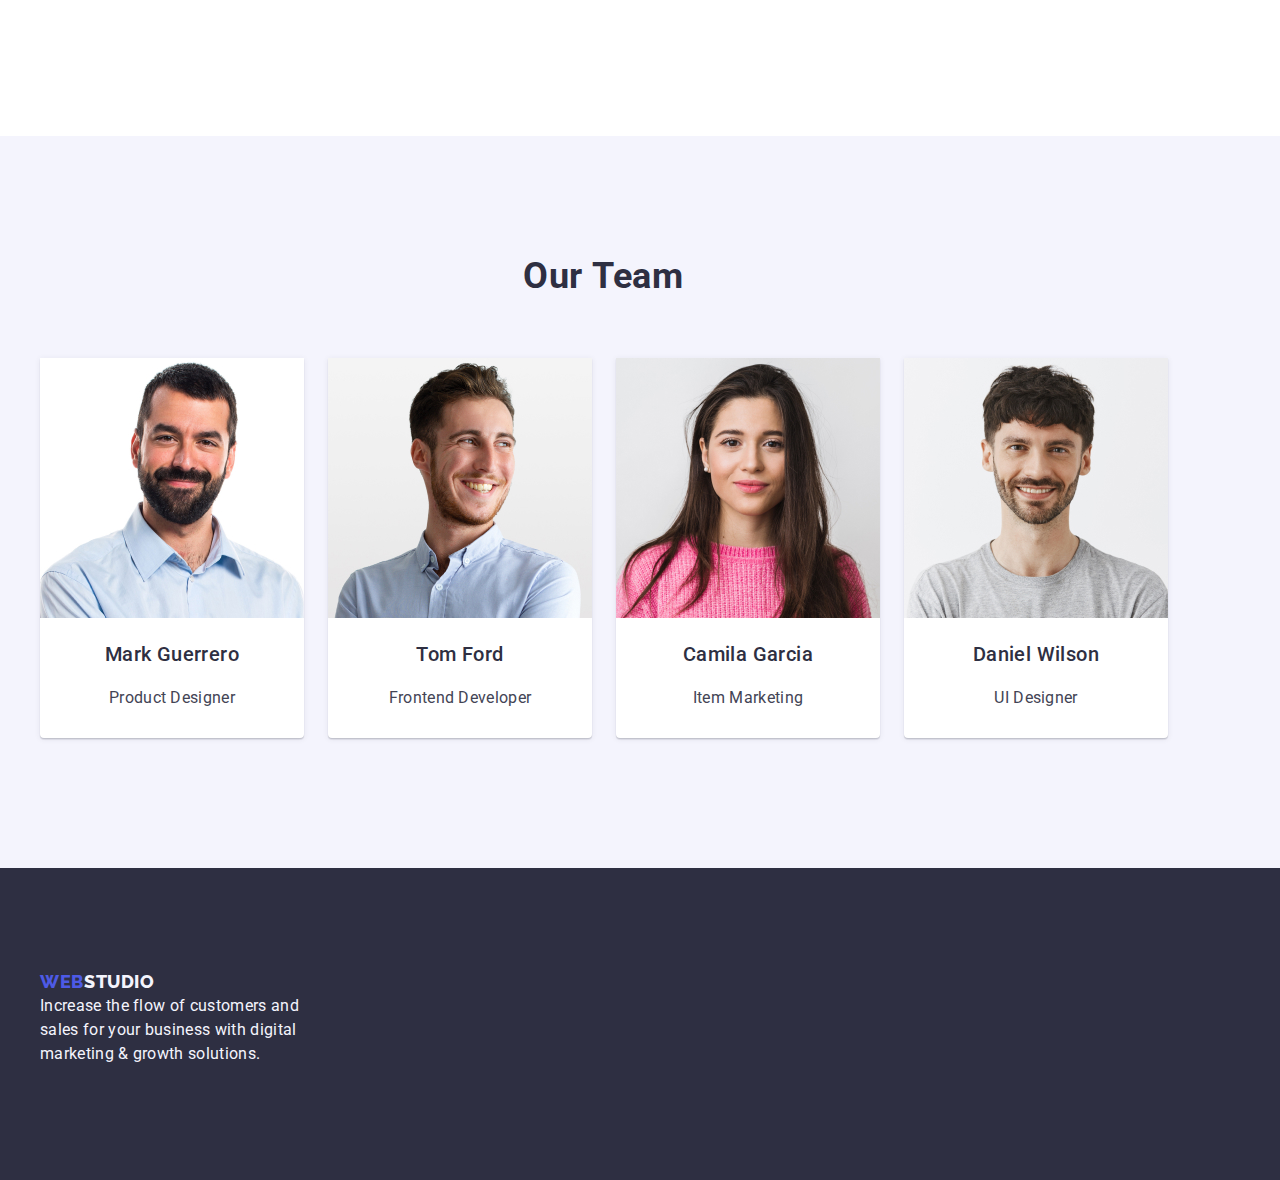
==== commit 585f5093: "Summary (required)" ====
--- a/index.html
+++ b/index.html
@@ -27,7 +27,7 @@
       rel="stylesheet"
     />
     <link rel="stylesheet" type="text/css" href="./css/styles.css" />
-    <title>Homework#2</title>
+    <title>WebStudio</title>
   </head>
   <body class="body">
     <!-- Top Line -->
@@ -115,7 +115,7 @@
                 <div class="img-1">
                   <img
                     class="size-pictures"
-                    src="./images/1.jpg"
+                    src="./images/img 1.jpg"
                     alt="Rectangle-71"
                     width="360"
                     height="300"
@@ -124,7 +124,7 @@
                 <div class="img-2">
                   <img
                     class="size-pictures"
-                    src="./images/2.jpg"
+                    src="./images/img 2.jpg"
                     alt="Rectangle-71"
                     width="360"
                     height="300"
@@ -133,7 +133,7 @@
                 <div class="img-3">
                   <img
                     class="size-pictures"
-                    src="./images/3.jpg"
+                    src="./images/img 3.jpg"
                     alt="Rectangle-71"
                     width="360"
                     height="300"
@@ -158,7 +158,7 @@
                 <li class="team-card1">
                   <img
                     class="img"
-                    src="./images/4.jpg"
+                    src="./images/Team Card 1.jpg"
                     alt="Mark-Guerrero"
                     width="264"
                     height="260"
@@ -171,7 +171,7 @@
                 <li class="team-card2">
                   <img
                     class="img"
-                    src="./images/5.jpg"
+                    src="./images/Team Card 2.jpg"
                     alt="Tom-Ford"
                     width="264"
                     height="260"
@@ -184,7 +184,7 @@
                 <li class="team-card3">
                   <img
                     class="img"
-                    src="./images/6.jpg"
+                    src="./images/Team Card 3.jpg"
                     alt="Camila-Garcia"
                     width="264"
                     height="260"
@@ -197,7 +197,7 @@
                 <li class="team-card4">
                   <img
                     class="img"
-                    src="./images/7.jpg"
+                    src="./images/Team Card 4.jpg"
                     alt="Daniel-Wilson"
                     width="264"
                     height="260"
